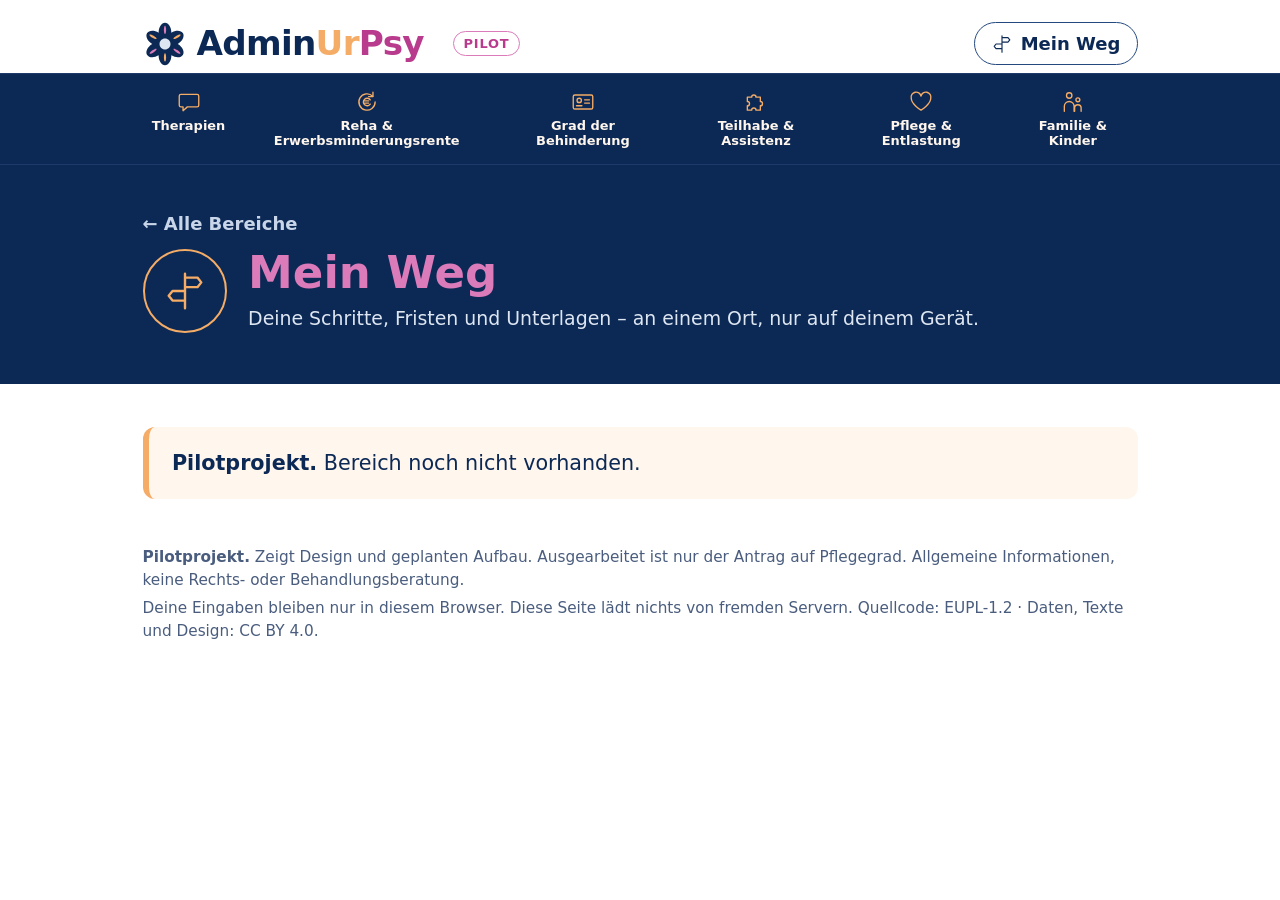
==== prototype/mein-weg.html @ 5096bfa6 "initial commit" ====
<!DOCTYPE html>
<html lang="de">
<head>
<meta charset="utf-8">
<meta name="viewport" content="width=device-width, initial-scale=1">
<title>Mein Weg – AdminUrPsy (Pilot)</title>
<meta name="description" content="AdminUrPsy (Pilot) – Anträge und Hilfe bei psychischer Erkrankung, an einem Ort.">
<link rel="stylesheet" href="css/style.css">
<link rel="icon" href="img/logo.svg" type="image/svg+xml">
</head>
<body class="sub">
<a class="skip-link" href="#inhalt">Zum Inhalt springen</a>
<header class="site-header">
  <div class="wrap">
    <a class="wordmark" href="index.html" aria-label="AdminUrPsy – zur Startseite"><svg viewBox="-270 -270 540 540" width="44" height="44" aria-hidden="true" focusable="false"><path class="logo-form" d="M 178.292969 124.261719 C 178.292969 56.613281 213.425781 1.691406 256.699219 1.691406 C 299.972656 1.691406 335.105469 56.613281 335.105469 124.261719 C 392.144531 90.4375 456.019531 94.226562 477.65625 132.71875 C 499.292969 171.210938 470.550781 229.921875 413.515625 263.75 C 470.550781 297.570312 499.292969 356.285156 477.65625 394.777344 C 456.019531 433.269531 392.144531 437.058594 335.105469 403.234375 C 335.105469 470.882812 299.972656 525.804688 256.699219 525.804688 C 213.425781 525.804688 178.292969 470.882812 178.292969 403.234375 C 121.253906 437.058594 57.378906 433.269531 35.742188 394.777344 C 14.105469 356.285156 42.847656 297.570312 99.886719 263.75 C 42.847656 229.921875 14.105469 171.210938 35.742188 132.71875 C 57.378906 94.226562 121.253906 90.4375 178.292969 124.261719 Z M 178.292969 124.261719 " transform="translate(-256.699219 -263.75)" fill="#0C2955"/><path class="logo-center" d="M 256.699219 196.0625 C 294.054688 196.0625 324.382812 226.390625 324.382812 263.75 C 324.382812 301.101562 294.054688 331.429688 256.699219 331.429688 C 219.34375 331.429688 189.015625 301.101562 189.015625 263.75 C 189.015625 226.390625 219.34375 196.0625 256.699219 196.0625 Z M 256.699219 196.0625 " transform="translate(-256.699219 -263.75)" fill="#DEE6F2"/><path fill="#DC7BBA" class="acc acc-0 acc-pink" d="M 256.699219 39.890625 C 264.136719 39.890625 270.175781 62.683594 270.175781 90.753906 C 270.175781 118.828125 264.136719 141.621094 256.699219 141.621094 C 249.261719 141.621094 243.222656 118.828125 243.222656 90.753906 C 243.222656 62.683594 249.261719 39.890625 256.699219 39.890625 Z M 256.699219 39.890625 " transform="translate(-256.699219 -263.75)"/><path fill="#F4AC66" class="acc acc-3 acc-orange" d="M 256.699219 377.097656 C 264.136719 377.097656 270.175781 399.890625 270.175781 427.960938 C 270.175781 456.035156 264.136719 478.828125 256.699219 478.828125 C 249.261719 478.828125 243.222656 456.035156 243.222656 427.960938 C 243.222656 399.890625 249.261719 377.097656 256.699219 377.097656 Z M 256.699219 377.097656 " transform="translate(-256.699219 -263.75)"/><path fill="#DC7BBA" class="acc acc-4 acc-pink" d="M 68.8125 381.003906 C 64.628906 374.855469 80.082031 357.042969 103.296875 341.257812 C 126.507812 325.472656 148.753906 317.648438 152.9375 323.800781 C 157.117188 329.953125 141.667969 347.761719 118.453125 363.546875 C 95.238281 379.332031 72.996094 387.15625 68.8125 381.003906 Z M 68.8125 381.003906 " transform="translate(-256.699219 -263.75)"/><path fill="#DC7BBA" class="acc acc-2 acc-pink" d="M 445.664062 381.003906 C 449.847656 374.855469 434.394531 357.042969 411.179688 341.257812 C 387.964844 325.472656 365.722656 317.648438 361.539062 323.800781 C 357.359375 329.953125 372.808594 347.761719 396.023438 363.546875 C 419.238281 379.332031 441.480469 387.15625 445.664062 381.003906 Z M 445.664062 381.003906 " transform="translate(-256.699219 -263.75)"/><path fill="#F4AC66" class="acc acc-5 acc-orange" d="M 65.492188 149.023438 C 61.710938 155.425781 78.261719 172.21875 102.429688 186.496094 C 126.601562 200.777344 149.296875 207.167969 153.078125 200.765625 C 156.863281 194.363281 140.3125 177.570312 116.140625 163.289062 C 91.972656 149.011719 69.277344 142.617188 65.492188 149.023438 Z M 65.492188 149.023438 " transform="translate(-256.699219 -263.75)"/><path fill="#F4AC66" class="acc acc-1 acc-orange" d="M 448.253906 149.023438 C 452.035156 155.425781 435.484375 172.21875 411.316406 186.496094 C 387.144531 200.777344 364.449219 207.167969 360.667969 200.765625 C 356.882812 194.363281 373.433594 177.570312 397.605469 163.289062 C 421.773438 149.011719 444.46875 142.617188 448.253906 149.023438 Z M 448.253906 149.023438 " transform="translate(-256.699219 -263.75)"/></svg><span>Admin<span class="ur">Ur</span><span class="psy">Psy</span></span></a>
    <span class="pilot-badge">Pilot</span>
    <a class="nav-weg" href="mein-weg.html"><svg class="" viewBox="0 0 48 48" width="22" height="22" fill="none" stroke="#0C2955" stroke-width="2.5" stroke-linecap="round" stroke-linejoin="round" aria-hidden="true" focusable="false"><path d="M24 6v36M24 10h13l4 5-4 5H24M24 24H11l-4 5 4 5h13"/></svg><span>Mein Weg</span></a>
  </div>
</header>
<nav class="area-strip" aria-label="Alle Bereiche"><ul><li><a href="bereiche/therapien.html"><svg class="" viewBox="0 0 48 48" fill="none" stroke="#0C2955" stroke-width="2.5" stroke-linecap="round" stroke-linejoin="round" aria-hidden="true" focusable="false"><path d="M9 10h30a3 3 0 0 1 3 3v17a3 3 0 0 1-3 3H21l-8 7v-7H9a3 3 0 0 1-3-3V13a3 3 0 0 1 3-3z"/></svg><span>Therapien</span></a></li><li><a href="bereiche/reha-rente.html"><svg class="" viewBox="0 0 48 48" fill="none" stroke="#0C2955" stroke-width="2.5" stroke-linecap="round" stroke-linejoin="round" aria-hidden="true" focusable="false"><path d="M39 24a15 15 0 1 1-4.4-10.6"/><path d="M35 6v8h-8"/><path d="M30 20a7 7 0 1 0 0 8M18 22h9M18 26h9"/></svg><span>Reha &amp; Erwerbsminderungsrente</span></a></li><li><a href="bereiche/gdb.html"><svg class="" viewBox="0 0 48 48" fill="none" stroke="#0C2955" stroke-width="2.5" stroke-linecap="round" stroke-linejoin="round" aria-hidden="true" focusable="false"><rect x="6" y="11" width="36" height="26" rx="3"/><circle cx="17" cy="21" r="4"/><path d="M12 31h10M27 20h9M27 26h9"/></svg><span>Grad der Behinderung</span></a></li><li><a href="bereiche/teilhabe.html"><svg class="" viewBox="0 0 48 48" fill="none" stroke="#0C2955" stroke-width="2.5" stroke-linecap="round" stroke-linejoin="round" aria-hidden="true" focusable="false"><path d="M8 15h8a4 4 0 1 1 8 0h8v8a4 4 0 1 1 0 8v8h-8a4 4 0 1 0-8 0H8v-8a4 4 0 1 0 0-8z"/></svg><span>Teilhabe &amp; Assistenz</span></a></li><li><a href="bereiche/pflege.html"><svg class="" viewBox="0 0 48 48" fill="none" stroke="#0C2955" stroke-width="2.5" stroke-linecap="round" stroke-linejoin="round" aria-hidden="true" focusable="false"><path d="M24 39C24 39 6 28 6 17A9 9 0 0 1 24 13 9 9 0 0 1 42 17C42 28 24 39 24 39Z"/></svg><span>Pflege &amp; Entlastung</span></a></li><li><a href="bereiche/familie.html"><svg class="" viewBox="0 0 48 48" fill="none" stroke="#0C2955" stroke-width="2.5" stroke-linecap="round" stroke-linejoin="round" aria-hidden="true" focusable="false"><circle cx="17" cy="12" r="5"/><circle cx="33" cy="20" r="3.6"/><path d="M8 41v-9a9 9 0 0 1 18 0v9M27 41v-6a6 6 0 0 1 12 0v6"/></svg><span>Familie &amp; Kinder</span></a></li></ul></nav>
<main id="inhalt" class="wrap">
<section class="band-hero"><div class="wrap"><a class="back" href="index.html">Alle Bereiche</a>
  <div class="hero-row"><div class="hero-icon"><svg class="" viewBox="0 0 48 48" fill="none" stroke="#0C2955" stroke-width="2.5" stroke-linecap="round" stroke-linejoin="round" aria-hidden="true" focusable="false"><path d="M24 6v36M24 10h13l4 5-4 5H24M24 24H11l-4 5 4 5h13"/></svg></div><div><h1>Mein Weg</h1><p>Deine Schritte, Fristen und Unterlagen – an einem Ort, nur auf deinem Gerät.</p></div></div>
</div></section>
<section class="band band-white"><div class="wrap">
  <div class="pilot-note" role="status"><b>Pilotprojekt.</b> Bereich noch nicht vorhanden.</div>
</div></section>
</main>
<footer class="site-footer"><div class="wrap">
  <p><b>Pilotprojekt.</b> Zeigt Design und geplanten Aufbau. Ausgearbeitet ist nur der Antrag auf Pflegegrad. Allgemeine Informationen, keine Rechts- oder Behandlungsberatung.</p>
  <p>Deine Eingaben bleiben nur in diesem Browser. Diese Seite lädt nichts von fremden Servern. Quellcode: EUPL-1.2 · Daten, Texte und Design: CC BY 4.0.</p>
</div></footer>
</body>
</html>
---- prototype/css/style.css ----
/* AdminUrPsy – Grundstil
   Prototyp: lädt keine Schrift von fremden Servern. Ist IBM Plex Sans (SIL Open Font License) auf dem Gerät
   installiert, wird sie genutzt; sonst die Systemschrift. Zum Einbinden: Schriftdateien nach prototype/fonts/
   legen und hier in @font-face  url("../fonts/…")  ergänzen.
   Farben aus AdminUrPsy-design-grundlage.pdf
   Schrift: IBM Plex Sans (überall) */

@font-face {
  font-family: "IBM Plex Sans";
  src: local("IBM Plex Sans"), local("IBMPlexSans-Regular");
  font-weight: 400; font-style: normal; font-display: swap;
}
@font-face {
  font-family: "IBM Plex Sans";
  src: local("IBM Plex Sans SemiBold"), local("IBMPlexSans-SemiBold");
  font-weight: 600; font-style: normal; font-display: swap;
}
@font-face {
  font-family: "IBM Plex Sans";
  src: local("IBM Plex Sans Bold"), local("IBMPlexSans-Bold");
  font-weight: 700; font-style: normal; font-display: swap;
}

:root {
  --navy: #0C2955;
  --navy-line: #244981;
  --magenta: #B93B8D;
  --pink: #DC7BBA;
  --orange: #F4AC66;
  --center: #DEE6F2;
  --navy-light: #EEF5FF;
  --pink-light: #FFDFF4;
  --orange-light: #FFF6ED;
  --text: #0C2955;
  --muted: #4A5D7E;
  --radius: 22px;
  --font: "IBM Plex Sans", system-ui, -apple-system, "Segoe UI", Roboto, sans-serif;
}

* { box-sizing: border-box; }

html { font-size: 112.5%; } /* 18px Grundgröße: gut lesbar */

body {
  margin: 0;
  font-family: var(--font);
  color: var(--text);
  background: #fff;
  line-height: 1.55;
}

a { color: var(--magenta); text-underline-offset: 3px; }
a:focus-visible, button:focus-visible, input:focus-visible, select:focus-visible, summary:focus-visible {
  outline: 3px solid var(--orange);
  outline-offset: 3px;
  border-radius: 6px;
}

.skip-link {
  position: absolute; left: -999px; top: 0;
  background: var(--navy); color: #fff; padding: .5rem 1rem; z-index: 10;
}
.skip-link:focus { left: 1rem; top: 1rem; }

.wrap { max-width: 1040px; margin: 0 auto; padding: 0 1.25rem; }

/* ---------- Kopf ---------- */
.site-header { padding: 1.2rem 0 .4rem; }
.site-header .wrap { display: flex; align-items: center; justify-content: space-between; gap: 1rem; flex-wrap: wrap; }

.wordmark {
  font-weight: 700; font-size: 1.9rem; letter-spacing: -0.02em;
  text-decoration: none; color: var(--navy); line-height: 1;
  display: inline-flex; align-items: center; gap: .55rem;
}
.wordmark .ur { color: var(--orange); }
.wordmark .psy { color: var(--magenta); }
.wordmark img, .wordmark svg { width: 44px; height: 44px; }


/* ---------- Startseite ---------- */
.intro { text-align: center; padding: .2rem 0 0; }
.intro h1 { font-size: clamp(1.5rem, 3.4vw, 2.3rem); line-height: 1.15; margin: .2rem 0 .3rem; font-weight: 700; letter-spacing: -0.02em; }
.intro p { max-width: 36rem; margin: 0 auto; color: var(--muted); }

.flower-wrap { margin: 0 auto; padding: .3rem 0; }
.flower { width: 100%; height: auto; display: block; overflow: visible; }
.flower .petal-link { cursor: pointer; }
.flower .petal-hl { fill: var(--magenta); opacity: 0; transition: opacity .2s ease; }
.flower .hit { fill: transparent; }
.flower .icon { fill: none; stroke: var(--navy); stroke-width: 2.4; stroke-linecap: round; stroke-linejoin: round; transition: stroke .2s ease; }
.flower .label { font-family: var(--font); font-weight: 600; font-size: 26px; fill: var(--navy); transition: fill .2s ease; }
.flower .petal-link:hover .petal-hl,
.flower .petal-link:focus-visible .petal-hl { opacity: 1; }
.flower .petal-link:hover .icon,
.flower .petal-link:focus-visible .icon { stroke: var(--magenta); }
.flower .petal-link:hover .label,
.flower .petal-link:focus-visible .label { fill: var(--magenta); }
.flower .petal-link:focus { outline: none; }
.flower .petal-link:focus-visible .hit { stroke: var(--orange); stroke-width: 3; }

.flower .center-link { cursor: pointer; }
.flower .center-small { font-family: var(--font); font-weight: 600; font-size: 16px; fill: var(--navy); }
.flower .center-plz { font-family: var(--font); font-weight: 700; font-size: 19px; fill: var(--magenta); }
.flower .center-link:hover .center-plz, .flower .center-link:focus-visible .center-plz { text-decoration: underline; }
.flower .center-link:focus { outline: none; }
.flower .center-link:focus-visible circle { stroke: var(--orange); stroke-width: 3; }

/* PLZ-Fenster (erscheint erst, wenn man die PLZ eingeben will) */
.loc-dialog { border: 1px solid var(--orange); border-radius: var(--radius); padding: 1.4rem 1.5rem 1.2rem; background: var(--orange-light); color: var(--navy); width: min(92vw, 26rem); box-shadow: 0 20px 60px rgba(12, 41, 85, .25); }
.loc-dialog::backdrop { background: rgba(12, 41, 85, .35); }
.loc-dialog h2 { margin: 0 0 .3rem; font-size: 1.35rem; }
.loc-dialog p { margin: 0 0 .8rem; }
.loc-dialog label { display: block; font-weight: 600; margin-bottom: .3rem; }
.loc-dialog input { width: 100%; font: inherit; font-size: 1.3rem; letter-spacing: .08em; padding: .55rem .75rem; border: 1.5px solid var(--navy-line); border-radius: 12px; background: #fff; color: var(--navy); }
.loc-actions { display: flex; gap: .5rem; margin-top: .8rem; }
.loc-status { font-size: .9rem; color: var(--muted); margin: .5rem 0 .2rem; min-height: 1.4em; }
.loc-status #loc-msg { color: var(--magenta); font-weight: 600; margin-right: .6rem; }
.loc-status b { color: var(--navy); }
.land-line { display: inline; }
.land-line[hidden] { display: none; }
.land-fix { display: inline-block; margin-left: .3rem; }
.land-fix summary { display: inline; cursor: pointer; color: var(--magenta); text-decoration: underline; }
.land-fix select { font: inherit; font-size: .85rem; padding: .15rem .3rem; border-radius: 6px; border: 1px solid var(--navy-line); margin-left: .3rem; }
.sr-only { position: absolute; width: 1px; height: 1px; overflow: hidden; clip: rect(0 0 0 0); white-space: nowrap; }

/* Krankenkasse auf Bereichsseiten */
.kasse-box p { margin: 0 0 .7rem; }
.kasse-form label { display: block; font-weight: 600; font-size: .95rem; margin-bottom: .3rem; }
.kasse-form .opt { font-weight: 400; color: var(--muted); }
.kasse-row { display: flex; gap: .5rem; flex-wrap: wrap; }
.kasse-row input { flex: 1 1 14rem; font: inherit; padding: .55rem .75rem; border: 1.5px solid var(--navy-line); border-radius: 12px; background: #fff; color: var(--navy); }
.kasse-hint { margin: .7rem 0 0 !important; }

.mobile-list h2 { font-size: 1.2rem; margin: 1.5rem 0 .6rem; }

/* Startseite: Intro + Blume mit Icons passen in den ersten Bildschirm, der Rest folgt darunter */
body.home .first-screen { display: flex; flex-direction: column; height: calc(100vh - 5.2rem); height: calc(100svh - 5.2rem); min-height: 340px; }
body.home .flower-wrap { flex: 1 1 auto; min-height: 0; position: relative; width: 100%; }
body.home .flower { position: absolute; inset: 0; width: 100%; height: 100%; }
@media (min-width: 700px) {
  body.home .mobile-list { display: none; }
}
@media (max-width: 699px) {
  body.home .first-screen { height: auto; }
  body.home .flower-wrap { position: static; }
  body.home .flower { position: static; height: auto; }
}

/* Standort-Formular */
.card {
  background: var(--orange-light); border: 1px solid var(--orange);
  border-radius: var(--radius); padding: 1.25rem 1.4rem; margin: 1rem 0 2rem;
}
.card.blue { background: var(--navy-light); border-color: var(--navy-line); }
.card.pink { background: var(--pink-light); border-color: var(--magenta); }
.card h2 { margin: 0 0 .4rem; font-size: 1.25rem; }
.card p { margin: .2rem 0 .8rem; }

.btn {
  font: inherit; font-weight: 700; cursor: pointer;
  background: var(--navy); color: #fff; border: 0; border-radius: 12px;
  padding: .7rem 1.2rem; text-decoration: none; display: inline-block;
}
.btn:hover { background: var(--magenta); }
.btn.ghost { background: transparent; color: var(--navy); border: 1.5px solid var(--navy-line); }
.form-note { font-size: .85rem; color: var(--muted); margin-top: .6rem; }
.saved-msg { font-weight: 600; color: var(--magenta); min-height: 1.4em; margin: .4rem 0 0; }

/* Liste aller Bereiche (auch für Handy / Screenreader) */
.area-list { list-style: none; padding: 0; margin: 0 0 2rem; display: grid; grid-template-columns: repeat(auto-fill, minmax(220px, 1fr)); gap: .8rem; }
.area-list a {
  display: flex; align-items: center; gap: .8rem; text-decoration: none; color: var(--navy);
  border-radius: 16px; padding: .7rem .9rem; border: 1px solid transparent; font-weight: 600;
}
.area-list a.pink { background: var(--pink-light); border-color: var(--pink); }
.area-list a.orange { background: var(--orange-light); border-color: var(--orange); }
.area-list a:hover { border-color: var(--navy); }
.area-list svg { width: 38px; height: 38px; flex: none; }

/* ---------- Bereichsseiten ---------- */
.area-hero { border-radius: var(--radius); padding: 1.5rem 1.5rem; margin: 1rem 0 1.5rem; display: flex; gap: 1.2rem; align-items: center; }
.area-hero.pink { background: var(--pink-light); }
.area-hero.orange { background: var(--orange-light); }
.area-hero .hero-icon { width: 92px; height: 92px; flex: none; background: #fff; border-radius: 50%; display: grid; place-items: center; }
.area-hero .hero-icon svg { width: 54px; height: 54px; }
.area-hero h1 { margin: 0; font-size: clamp(1.5rem, 4vw, 2.2rem); line-height: 1.1; font-weight: 700; letter-spacing: -0.015em; }
.area-hero p { margin: .4rem 0 0; font-size: 1.05rem; }

.back { display: inline-block; margin-top: .5rem; font-weight: 600; text-decoration: none; }
.back::before { content: "← "; }

.section { margin: 0 0 2rem; }
.section h2 { font-size: 1.35rem; margin: 0 0 .7rem; display: flex; align-items: center; gap: .5rem; }
.section h2::before { content: ""; width: 12px; height: 26px; border-radius: 12px; background: var(--pink); display: inline-block; }
.orange-theme .section h2::before { background: var(--orange); }

.checks { list-style: none; padding: 0; margin: 0; }
.checks li { padding-left: 2rem; position: relative; margin-bottom: .45rem; }
.checks li::before { content: "✓"; position: absolute; left: .3rem; top: 0; font-weight: 700; color: var(--magenta); }

.steps { list-style: none; counter-reset: step; padding: 0; margin: 0; display: grid; gap: .8rem; }
.steps li { counter-increment: step; position: relative; padding: 1rem 1rem 1rem 4rem; background: var(--navy-light); border-radius: 16px; }
.steps li::before {
  content: counter(step); position: absolute; left: 1rem; top: 1rem;
  width: 2.1rem; height: 2.1rem; border-radius: 50%; background: var(--navy); color: #fff;
  display: grid; place-items: center; font-weight: 700;
}
.steps strong { display: block; font-size: 1.05rem; }

.links { display: grid; grid-template-columns: repeat(auto-fill, minmax(260px, 1fr)); gap: .8rem; }
.link-card {
  display: block; text-decoration: none; color: var(--navy);
  border: 1.5px solid var(--navy-line); border-radius: 16px; padding: .9rem 1rem; background: #fff;
}
.link-card:hover { background: var(--navy-light); }
.link-card .lc-title { font-weight: 700; display: block; }
.link-card .lc-title::after { content: " ↗"; color: var(--magenta); }
.link-card .lc-text { font-size: .9rem; color: var(--muted); display: block; margin-top: .2rem; }
.link-card.local { border-color: var(--magenta); }
.link-card.local .lc-tag { display: inline-block; font-size: .75rem; font-weight: 700; background: var(--pink-light); color: var(--magenta); border-radius: 999px; padding: .05rem .55rem; margin-bottom: .3rem; }

.facts { display: grid; grid-template-columns: repeat(auto-fill, minmax(220px, 1fr)); gap: .8rem; }
.fact { background: var(--orange-light); border-radius: 16px; padding: .9rem 1rem; }
.pink-theme .fact { background: var(--pink-light); }
.fact b { display: block; font-size: 1.3rem; line-height: 1.2; }

.local-box { margin-bottom: 1rem; }
.local-box[hidden] { display: none; }

details.more { border-top: 1px solid var(--center); padding: .7rem 0; }
details.more summary { cursor: pointer; font-weight: 700; }

/* ---------- Fuß ---------- */

.site-footer { color: var(--muted); font-size: .85rem; padding: 0 0 2rem; }
.site-footer p { margin: .2rem 0; }

@media (max-width: 560px) {
  .area-hero { flex-direction: column; align-items: flex-start; }
  .flower .label { font-size: 26px; }
}

@media (prefers-reduced-motion: reduce) {
  * { transition: none !important; }
}

/* ---------- Kopf: Mein Weg ---------- */
.nav-weg { display: inline-flex; align-items: center; gap: .4rem; font-weight: 700; color: var(--navy); text-decoration: none; border: 1.5px solid var(--navy-line); border-radius: 999px; padding: .35rem .9rem; }
.nav-weg:hover { background: var(--navy-light); color: var(--magenta); }
.nav-weg svg { width: 22px; height: 22px; }

/* ---------- In der App erledigen (Kacheln) ---------- */
.doc-tiles { display: grid; grid-template-columns: repeat(auto-fill, minmax(230px, 1fr)); gap: .8rem; margin: 0 0 1rem; }
.doc-tile { display: block; position: relative; text-decoration: none; color: var(--navy); background: #fff; border: 2px solid var(--navy); border-radius: 16px; padding: 1rem 1.1rem; }
.doc-tile:hover, .doc-tile:focus-visible { background: var(--navy-light); border-color: var(--magenta); }
.doc-tile .dt-title { display: block; font-weight: 700; font-size: 1.05rem; }
.doc-tile .dt-title::after { content: " →"; color: var(--magenta); }
.doc-tile .dt-text { display: block; font-size: .9rem; color: var(--muted); margin-top: .25rem; }
.doc-tile .dt-tag { position: absolute; top: .6rem; right: .7rem; font-size: .72rem; font-weight: 700; background: var(--pink-light); color: var(--magenta); border-radius: 999px; padding: .05rem .5rem; }
.privacy-note { background: var(--navy-light); border-radius: 12px; padding: .6rem .9rem; font-size: .92rem; }

/* ---------- Assistent ---------- */
.wiz { background: #fff; border: 1.5px solid var(--navy-line); border-radius: var(--radius); padding: 1.2rem 1.4rem 1.4rem; margin: 1rem 0 1.5rem; }
.wiz-top { display: flex; justify-content: space-between; gap: 1rem; font-size: .9rem; }
.wiz-top a { font-weight: 600; text-decoration: none; }
.wiz-count { color: var(--muted); }
.wiz-bar { height: 8px; background: var(--center); border-radius: 99px; margin: .6rem 0 1rem; overflow: hidden; }
.wiz-bar span { display: block; height: 100%; background: var(--magenta); border-radius: 99px; transition: width .3s ease; }
.wiz-doc { margin: 0; font-size: .85rem; font-weight: 700; color: var(--magenta); text-transform: uppercase; letter-spacing: .04em; }
.wiz-h { margin: .1rem 0 .4rem; font-size: 1.5rem; }
.wiz-h:focus { outline: none; }
.wiz-intro { margin: 0 0 1rem; }
.wiz-meta { font-size: .95rem; }
.wiz-field { margin: 0 0 1rem; }
.wiz-field > label, .wiz-choice legend { display: block; font-weight: 700; margin-bottom: .3rem; }
.wiz .opt, .neu-form .opt { font-weight: 400; color: var(--muted); }
.wiz .req { color: var(--magenta); }
.wiz .hint { margin: -.1rem 0 .4rem; font-size: .88rem; color: var(--muted); }
.wiz input[type=text], .wiz input[type=tel], .wiz input[type=email], .wiz input[type=date], .wiz input[type=number], .wiz select, .wiz textarea,
.neu-form input, .neu-form select, .neu-form textarea, .frist-form input, .sent-form input, .sent-form select {
  font: inherit; width: 100%; max-width: 34rem; padding: .55rem .75rem; border: 1.5px solid var(--navy-line); border-radius: 12px; background: #fff; color: var(--navy);
}
.wiz textarea, .neu-form textarea { max-width: 100%; }
.wiz-choice { border: 0; padding: 0; margin: 0 0 1rem; }
.choice { display: flex; gap: 1.05rem; align-items: flex-start; border: 1px solid var(--center); border-radius: 12px; padding: .6rem .9rem; margin: 0 0 .4rem; cursor: pointer; background: #fff; }
.choice:hover { border-color: var(--navy-line); }
.choice:has(input:checked) { border-color: var(--pink); background: var(--pink-light); }
.choice input { width: 15px; height: 15px; margin: .38rem 0 0; flex: none; accent-color: var(--magenta); }
/* kein (oranger) Fokusrahmen um das Häkchen; Tastatur-Fokus zeigt stattdessen ein feiner Rand um die ganze Zeile */
.choice input:focus, .choice input:focus-visible { outline: none; }
.choice:has(input:focus-visible) { border-color: var(--navy); box-shadow: 0 0 0 1px var(--navy); }
.choice small { display: block; color: var(--muted); font-size: .85rem; }
.choice.single, .wiz-field > label.choice { display: flex; font-weight: 600; } /* einzelnes Häkchen: gleicher Abstand wie in Listen */
.wiz-info { background: var(--navy-light); border-left: 5px solid var(--navy-line); border-radius: 10px; padding: .7rem .9rem; margin: 0 0 1rem; font-size: .95rem; }
.wiz-info.warn { background: var(--orange-light); border-left-color: var(--orange); }
.wiz-info[hidden] { display: none; }
.wiz-err { color: var(--magenta); font-weight: 700; }
.wiz-nav { display: flex; justify-content: space-between; gap: 1rem; margin-top: 1.2rem; }
.letter-preview { border: 1px solid var(--center); background: #FBFCFE; border-radius: 12px; padding: 1rem 1.2rem; font-size: .92rem; max-height: 26rem; overflow: auto; margin-bottom: 1rem; }
.letter-preview p { margin: 0 0 .6rem; }
.pdf-actions { display: flex; flex-wrap: wrap; gap: .6rem; margin: .4rem 0 1rem; }
.btn[disabled] { opacity: .45; cursor: not-allowed; }
.btn.small { padding: .35rem .7rem; font-size: .85rem; }
.btn.danger { color: var(--magenta); border-color: var(--magenta); }
.file-btn { cursor: pointer; }
.mini-steps { padding-left: 1.3rem; }
.mini-steps li { margin-bottom: .3rem; }
.row { display: flex; flex-wrap: wrap; gap: .6rem 1rem; align-items: flex-end; margin-bottom: .8rem; }
.row label { display: flex; flex-direction: column; font-weight: 600; font-size: .9rem; gap: .25rem; flex: 1 1 10rem; }
.row label.chk { flex-direction: row; align-items: center; flex: 0 0 auto; }
label.block { display: block; font-weight: 600; font-size: .9rem; margin-bottom: .6rem; }
.sent-form h3, .tb-form h3 { margin: 0 0 .3rem; font-size: 1.1rem; }

/* ---------- Mein Weg ---------- */
.chip { display: inline-block; font-size: .78rem; font-weight: 700; border-radius: 999px; padding: .08rem .6rem; white-space: nowrap; vertical-align: middle; }
.st-offen { background: var(--center); color: var(--navy); }
.st-arbeit { background: var(--orange-light); color: #8A4B0F; border: 1px solid var(--orange); }
.st-beantragt { background: var(--navy-light); color: var(--navy); border: 1px solid var(--navy-line); }
.st-bewilligt { background: #E3F4E8; color: #1D5B33; border: 1px solid #6DB585; }
.st-abgelehnt { background: var(--pink-light); color: var(--magenta); border: 1px solid var(--pink); }
.st-widerspruch { background: var(--magenta); color: #fff; }
.weg-list { display: grid; gap: .7rem; }
.weg-item { border: 1.5px solid var(--navy-line); border-radius: 16px; background: #fff; }
.weg-item > summary { list-style: none; display: flex; align-items: center; gap: .8rem; padding: .8rem 1rem; cursor: pointer; font-weight: 700; }
.weg-item > summary::-webkit-details-marker { display: none; }
.weg-item > summary::after { content: "▾"; margin-left: .3rem; color: var(--magenta); }
.weg-item[open] > summary::after { content: "▴"; }
.weg-item > summary svg { width: 32px; height: 32px; flex: none; }
.wi-title { flex: 1; }
.wi-count { font-weight: 400; font-size: .85rem; color: var(--muted); }
.wi-body { padding: 0 1rem 1rem; border-top: 1px solid var(--center); }
.wi-body h4 { margin: 1.1rem 0 .4rem; }
.stepper { list-style: none; padding: 0; margin: 1rem 0; display: grid; grid-template-columns: repeat(auto-fit, minmax(7.5rem, 1fr)); gap: .4rem; counter-reset: s; }
.stepper li { font-size: .82rem; color: var(--muted); padding: .45rem .5rem; border-radius: 10px; background: #F6F8FB; display: flex; gap: .4rem; align-items: center; line-height: 1.25; }
.stepper li span { flex: none; width: 1.5rem; height: 1.5rem; border-radius: 50%; display: grid; place-items: center; background: var(--center); color: var(--navy); font-weight: 700; font-size: .8rem; }
.stepper li.done { color: var(--navy); }
.stepper li.done span { background: var(--navy); color: #fff; }
.stepper li.now { background: var(--pink-light); color: var(--navy); font-weight: 700; outline: 2px solid var(--magenta); }
.stepper li.now span { background: var(--magenta); color: #fff; }
.stepper li.skip { opacity: .5; text-decoration: line-through; }
.naechster { background: var(--orange-light); border-radius: 14px; padding: .8rem 1rem; }
.naechster p { margin: 0 0 .6rem; }
.fristen, .log { list-style: none; padding: 0; margin: 0 0 1rem; display: grid; gap: .45rem; }
.frist { display: grid; grid-template-columns: 7.5rem 1fr auto; gap: .7rem; align-items: start; padding: .6rem .8rem; border-radius: 12px; background: var(--navy-light); border-left: 5px solid var(--navy-line); }
.frist.frist-hart { background: var(--pink-light); border-left-color: var(--magenta); }
.frist.frist-termin { background: var(--orange-light); border-left-color: var(--orange); }
.frist.vorbei { opacity: .65; }
.fr-date { font-size: .82rem; color: var(--muted); display: flex; flex-direction: column; }
.fr-date b { font-size: 1rem; color: var(--navy); }
.fr-main small { display: block; color: var(--muted); font-size: .86rem; margin-top: .15rem; }
.fr-ber { font-weight: 400; font-size: .8rem; color: var(--magenta); }
.log li { display: grid; grid-template-columns: 6.5rem 1fr auto; gap: .7rem; align-items: start; padding: .5rem .2rem; border-bottom: 1px solid var(--center); }
.log-date { font-size: .88rem; color: var(--muted); }
.log-main small { display: block; color: var(--muted); font-size: .86rem; }
.log-del { font: inherit; font-size: .8rem; background: none; border: 0; color: var(--muted); text-decoration: underline; cursor: pointer; }
.log-del[data-sure] { color: var(--magenta); font-weight: 700; }
.leer { color: var(--muted); }
.neu-form { background: #F6F8FB; border-radius: 14px; padding: .8rem 1rem; margin: 1rem 0 .4rem; }
.neu-form h4 { margin: 0 0 .5rem !important; }
.typ-felder { display: contents; }
.typ-felder label { display: flex; flex-direction: column; font-weight: 600; font-size: .9rem; gap: .25rem; flex: 1 1 10rem; }
.status-fix { font-size: .85rem; color: var(--muted); margin-top: 1rem; }
.status-fix select { font: inherit; font-size: .85rem; padding: .2rem .4rem; border-radius: 8px; margin-left: .3rem; }
.weg-mini { margin-top: .4rem; }
.weg-mini-head { display: flex; justify-content: space-between; gap: 1rem; flex-wrap: wrap; font-weight: 600; }
.weg-mini p { margin: .5rem 0; }
.weg-mini .fristen { margin: .6rem 0 0; }

@media (max-width: 560px) {
  .frist, .log li { grid-template-columns: 1fr; gap: .2rem; }
  .wiz { padding: 1rem; }
  .nav-weg span { display: none; }
}
@media print {
  .site-header, .site-footer, .wiz-nav, .pdf-actions { display: none; }
}

/* Handy: Liste darf nicht breiter als der Bildschirm werden */
.weg-list { grid-template-columns: minmax(0, 1fr); }
.weg-item, .wi-title { min-width: 0; }
@media (max-width: 560px) {
  .weg-item > summary { flex-wrap: wrap; gap: .5rem .7rem; }
  .wi-title { flex: 1 1 60%; }
  .stepper { grid-template-columns: 1fr 1fr; }
}

/* ---------- Startseite: heller Header, dunkler Blüten-Bereich (Variante A, 22.11.2026) ---------- */
:root { --band: #0C2955; --flower-outline: #3A5D94; }
body.home .site-header { background: #fff; position: relative; z-index: 1; }
body.home .first-screen {
  background: var(--band);
  margin-left: calc(50% - 50vw); margin-right: calc(50% - 50vw);
  padding: 1.2rem calc(50vw - 50%) .8rem;
}
body.home .intro h1 { color: var(--pink); }
body.home .intro p { color: #C9D6EA; }
body.home .flower .logo-navy path { stroke: var(--flower-outline); stroke-width: 1.1; }
body.home .flower .label { fill: var(--orange-light); }
body.home .flower .icon { stroke: var(--orange); }
body.home .flower .petal-hl { fill: var(--pink); }
body.home .flower .petal-link:hover .label, body.home .flower .petal-link:focus-visible .label { fill: var(--pink); }
body.home .flower .petal-link:hover .icon, body.home .flower .petal-link:focus-visible .icon { stroke: var(--pink); }
body.home .flower .petal-link:focus-visible .hit { stroke: var(--pink); }

/* Hover-Feinschliff (22.11.2026): pinke Ovale werden auf dem pinken Blatt orange, damit sie sichtbar bleiben */
body.home .flower .petal-link.p0:hover ~ .logo-top .acc-0.acc-pink, body.home .flower .petal-link.p0:focus-visible ~ .logo-top .acc-0.acc-pink,
body.home .flower .petal-link.p1:hover ~ .logo-top .acc-1.acc-pink, body.home .flower .petal-link.p1:focus-visible ~ .logo-top .acc-1.acc-pink,
body.home .flower .petal-link.p2:hover ~ .logo-top .acc-2.acc-pink, body.home .flower .petal-link.p2:focus-visible ~ .logo-top .acc-2.acc-pink,
body.home .flower .petal-link.p3:hover ~ .logo-top .acc-3.acc-pink, body.home .flower .petal-link.p3:focus-visible ~ .logo-top .acc-3.acc-pink,
body.home .flower .petal-link.p4:hover ~ .logo-top .acc-4.acc-pink, body.home .flower .petal-link.p4:focus-visible ~ .logo-top .acc-4.acc-pink,
body.home .flower .petal-link.p5:hover ~ .logo-top .acc-5.acc-pink, body.home .flower .petal-link.p5:focus-visible ~ .logo-top .acc-5.acc-pink,
body.home .flower .petal-link.p6:hover ~ .logo-top .acc-6.acc-pink, body.home .flower .petal-link.p6:focus-visible ~ .logo-top .acc-6.acc-pink,
body.home .flower .petal-link.p7:hover ~ .logo-top .acc-7.acc-pink, body.home .flower .petal-link.p7:focus-visible ~ .logo-top .acc-7.acc-pink { fill: var(--orange); }

/* Blütenmitte: ganze Fläche klickbar, Hover = pink mit heller Schrift */
.flower .center-link circle { transition: fill .2s ease; }
.flower .center-link .center-small, .flower .center-link .center-plz { transition: fill .2s ease, transform .2s ease; }
.flower .center-link:not(.has-plz) .center-small { transform: translateY(10px); font-size: 17px; }
.flower .center-link:hover circle, .flower .center-link:focus-visible circle { fill: var(--pink); }
.flower .center-link:hover .center-small, .flower .center-link:hover .center-plz,
.flower .center-link:focus-visible .center-small, .flower .center-link:focus-visible .center-plz { fill: var(--orange-light); text-decoration: none; }

/* ---------- Unterseiten: Bereichs-Leiste, dunkler Kopf, Blöcke über die ganze Breite (22.11.2026) ---------- */
body.sub main.wrap { max-width: none; padding: 0; }
body.sub .band { padding: 2.4rem 0; }
body.sub .band > .wrap { max-width: 1040px; margin: 0 auto; padding: 0 1.25rem; }
body.sub .band .section { margin: 0; }
body.sub .band-white { background: #fff; }
body.sub .band-blue { background: var(--navy-light); }
body.sub .band-theme { background: var(--orange-light); }
body.sub .pink-theme .band-theme { background: var(--pink-light); }
body.sub .band-dark { background: var(--navy); color: #fff; }
body.sub .band-dark h2 { color: var(--orange); }
body.sub .band-dark h2::before { background: var(--pink); }
body.sub .band-dark a:not(.doc-tile):not(.link-card):not(.btn) { color: var(--pink); }
body.sub .band-dark .card { color: var(--navy); }
body.sub .band-dark .local-box:not(.card) { color: #DEE6F2; }
body.sub .band-dark .doc-tile { border-color: transparent; }
body.sub .band-dark .doc-tile:hover { border-color: var(--pink); }
body.sub .band-blue .steps li { background: #fff; }
body.sub .band-theme .fact, body.sub .band-white .fact { background: var(--orange-light); }
body.sub .pink-theme .band-white .fact { background: var(--pink-light); }

/* Bereichs-Leiste ganz oben: die 8 Bereiche */
.area-strip { background: var(--navy); border-top: 1px solid #1d3a6b; }
.area-strip ul { list-style: none; margin: 0 auto; padding: .5rem 1.25rem; max-width: 1040px; display: flex; gap: .2rem; justify-content: space-between; overflow-x: auto; }
.area-strip a { display: flex; flex-direction: column; align-items: center; gap: .2rem; text-decoration: none; color: var(--orange-light); font-size: .72rem; font-weight: 600; padding: .35rem .5rem; border-radius: 12px; min-width: 76px; text-align: center; line-height: 1.15; }
.area-strip svg { width: 26px; height: 26px; stroke: var(--orange); }
.area-strip a:hover { color: var(--pink); }
.area-strip a:hover svg { stroke: var(--pink); }
.area-strip a[aria-current] { background: #1a3766; color: var(--pink); }
.area-strip a[aria-current] svg { stroke: var(--pink); }

/* Kopfblock des Bereichs */
.band-hero { background: var(--navy); color: #fff; padding: 2rem 0 1.6rem; border-top: 1px solid #1d3a6b; }
.band-hero .wrap { max-width: 1040px; margin: 0 auto; padding: 0 1.25rem; }
.band-hero .back { color: #C9D6EA; }
.band-hero .hero-row { display: flex; gap: 1.2rem; align-items: center; margin: .6rem 0 1.2rem; }
.band-hero .hero-icon { width: 84px; height: 84px; border-radius: 50%; border: 2px solid var(--orange); display: grid; place-items: center; flex: none; }
.band-hero .hero-icon svg { width: 46px; height: 46px; }
.band-hero .hero-icon svg * { stroke: var(--orange); }
.band-hero h1 { margin: 0; color: var(--pink); font-size: clamp(1.7rem, 4vw, 2.5rem); line-height: 1.1; }
.band-hero p { margin: .35rem 0 0; color: #DEE6F2; font-size: 1.05rem; }
.jump { display: flex; flex-wrap: wrap; gap: .5rem; }
.jump a { color: var(--orange-light); text-decoration: none; border: 1.5px solid #3A5D94; border-radius: 999px; padding: .3rem .85rem; font-size: .9rem; font-weight: 600; }
.jump a:hover { border-color: var(--pink); color: var(--pink); }
.jump a.primary { background: var(--orange); border-color: var(--orange); color: var(--navy); }
.jump a.primary:hover { background: var(--pink); border-color: var(--pink); color: var(--navy); }
body.sub .site-footer .wrap { max-width: 1040px; }
body.sub .band-dark .wiz-info { color: var(--navy); }
body.sub .band .section nav, body.sub .band nav.section { margin: 0; }
@media (max-width: 560px) {
  .band-hero .hero-row { flex-direction: row; }
  .band-hero .hero-icon { width: 64px; height: 64px; }
  .band-hero .hero-icon svg { width: 36px; height: 36px; }
  body.sub .band { padding: 1.8rem 0; }
}
.link-card .lc-tag[hidden] { display: none; }

/* ---------- Assistent: Schritt-Kreise statt Fortschrittsbalken (Pflegegrad-Chat, 22.11.2026) ----------
   gefüllt = geschafft (anklickbar, zurück zu diesem Schritt) · Ring = aktueller Schritt · leer = kommt noch */
.wiz-dots { list-style: none; display: flex; flex-wrap: wrap; align-items: center; gap: .4rem; padding: 0; margin: .6rem 0 1rem; }
.wiz-dots li { display: flex; }
.wiz-dots span, .wiz-dots button { width: 10px; height: 10px; border-radius: 50%; border: 1.5px solid var(--navy-line); background: #fff; padding: 0; display: block; }
.wiz-dots li.done button { background: var(--magenta); border-color: var(--magenta); cursor: pointer; }
.wiz-dots li.done button:hover, .wiz-dots li.done button:focus-visible { transform: scale(1.3); }
.wiz-dots button:focus-visible { outline: 2px solid var(--navy); outline-offset: 2px; }
.wiz-dots li.now span { width: 14px; height: 14px; border: 2px solid var(--magenta); background: var(--pink-light); }
.wiz-dots li.todo span { border-color: #9DB0CC; border-width: 1.5px; }
@media (prefers-reduced-motion: no-preference) { .wiz-dots button { transition: transform .15s ease; } }

/* ===================== Prototyp (Pilot, 25.11.2026) =====================
   Ergänzungen für den öffentlichen Prototyp im Repository: 6 Bereiche, Pilot-Hinweise, Fragebogen. */
.flower .acc-pink { fill: var(--pink); }
.flower .acc-orange { fill: var(--orange); }
.pilot-badge { margin-left: .6rem; margin-right: auto; font-size: .72rem; font-weight: 700; letter-spacing: .06em; text-transform: uppercase; color: var(--magenta); border: 1.5px solid var(--pink); border-radius: 999px; padding: .1rem .55rem; }
.pilot-note { background: var(--orange-light); border-left: 6px solid var(--orange); border-radius: 12px; padding: 1.1rem 1.3rem; font-size: 1.15rem; }
.area-strip ul { justify-content: center; gap: .6rem; }
.area-strip a { min-width: 92px; }
.doc-tile.inaktiv { opacity: .6; cursor: default; }
.doc-tile.inaktiv .dt-title::after { content: ""; }
.doc-tile.inaktiv:hover { background: #fff; }
.doc-tile .dt-tag { position: static; display: inline-block; margin-top: .5rem; }
.quelle { font-size: .85rem; color: var(--muted); }
.wiz .wiz-info p { margin: 0 0 .5rem; }
.wiz .wiz-info p:last-child { margin-bottom: 0; }
.wiz h3 { margin: 1.4rem 0 .4rem; font-size: 1.1rem; }
.wiz select optgroup { font-weight: 700; }
.wiz .wiz-top .wiz-doc { margin: 0; }
.letter-preview ul { margin: 0 0 .6rem; padding-left: 1.2rem; }
@media (max-width: 560px) { .pilot-badge { display: none; } }   /* Platz sparen – „Pilot“ steht auch im Fuß */
@media (max-width: 900px) { .area-strip ul { justify-content: flex-start; } }   /* sonst ist der erste Bereich beim Scrollen nicht erreichbar */

/* Fragebogen: Rahmen je Feld (für Teil-Aktualisierung), ohne eigenes Layout */
.wiz-form .feld { display: contents; }
.wiz-info .vorschlag { font-size: 1.02rem; }
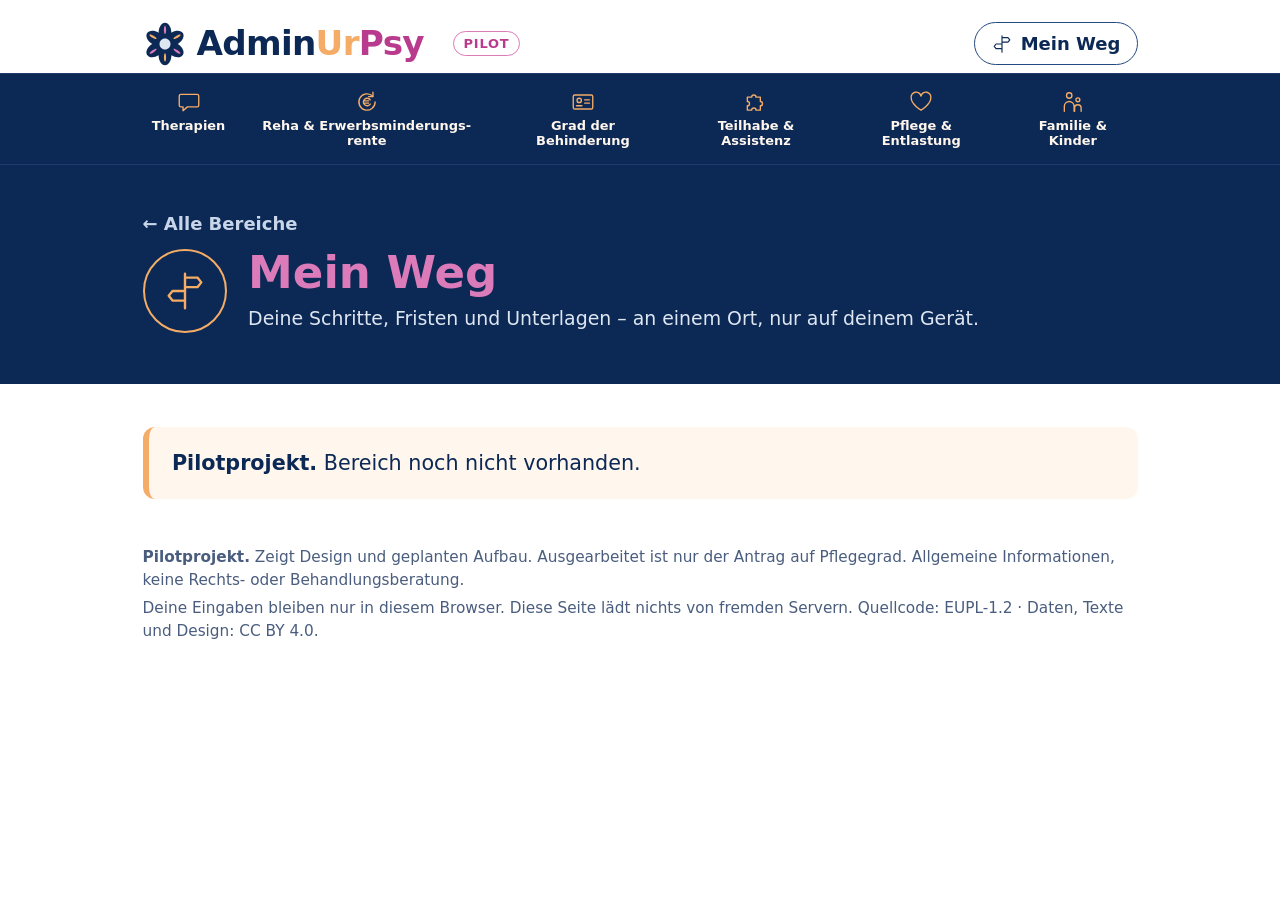
==== commit bcaefbd0: "design corrections" ====
--- a/prototype/mein-weg.html
+++ b/prototype/mein-weg.html
@@ -5,7 +5,7 @@
 <meta name="viewport" content="width=device-width, initial-scale=1">
 <title>Mein Weg – AdminUrPsy (Pilot)</title>
 <meta name="description" content="AdminUrPsy (Pilot) – Anträge und Hilfe bei psychischer Erkrankung, an einem Ort.">
-<link rel="stylesheet" href="css/style.css">
+<link rel="stylesheet" href="css/style.css?v=2026-11-25f">
 <link rel="icon" href="img/logo.svg" type="image/svg+xml">
 </head>
 <body class="sub">
@@ -17,7 +17,7 @@
     <a class="nav-weg" href="mein-weg.html"><svg class="" viewBox="0 0 48 48" width="22" height="22" fill="none" stroke="#0C2955" stroke-width="2.5" stroke-linecap="round" stroke-linejoin="round" aria-hidden="true" focusable="false"><path d="M24 6v36M24 10h13l4 5-4 5H24M24 24H11l-4 5 4 5h13"/></svg><span>Mein Weg</span></a>
   </div>
 </header>
-<nav class="area-strip" aria-label="Alle Bereiche"><ul><li><a href="bereiche/therapien.html"><svg class="" viewBox="0 0 48 48" fill="none" stroke="#0C2955" stroke-width="2.5" stroke-linecap="round" stroke-linejoin="round" aria-hidden="true" focusable="false"><path d="M9 10h30a3 3 0 0 1 3 3v17a3 3 0 0 1-3 3H21l-8 7v-7H9a3 3 0 0 1-3-3V13a3 3 0 0 1 3-3z"/></svg><span>Therapien</span></a></li><li><a href="bereiche/reha-rente.html"><svg class="" viewBox="0 0 48 48" fill="none" stroke="#0C2955" stroke-width="2.5" stroke-linecap="round" stroke-linejoin="round" aria-hidden="true" focusable="false"><path d="M39 24a15 15 0 1 1-4.4-10.6"/><path d="M35 6v8h-8"/><path d="M30 20a7 7 0 1 0 0 8M18 22h9M18 26h9"/></svg><span>Reha &amp; Erwerbsminderungsrente</span></a></li><li><a href="bereiche/gdb.html"><svg class="" viewBox="0 0 48 48" fill="none" stroke="#0C2955" stroke-width="2.5" stroke-linecap="round" stroke-linejoin="round" aria-hidden="true" focusable="false"><rect x="6" y="11" width="36" height="26" rx="3"/><circle cx="17" cy="21" r="4"/><path d="M12 31h10M27 20h9M27 26h9"/></svg><span>Grad der Behinderung</span></a></li><li><a href="bereiche/teilhabe.html"><svg class="" viewBox="0 0 48 48" fill="none" stroke="#0C2955" stroke-width="2.5" stroke-linecap="round" stroke-linejoin="round" aria-hidden="true" focusable="false"><path d="M8 15h8a4 4 0 1 1 8 0h8v8a4 4 0 1 1 0 8v8h-8a4 4 0 1 0-8 0H8v-8a4 4 0 1 0 0-8z"/></svg><span>Teilhabe &amp; Assistenz</span></a></li><li><a href="bereiche/pflege.html"><svg class="" viewBox="0 0 48 48" fill="none" stroke="#0C2955" stroke-width="2.5" stroke-linecap="round" stroke-linejoin="round" aria-hidden="true" focusable="false"><path d="M24 39C24 39 6 28 6 17A9 9 0 0 1 24 13 9 9 0 0 1 42 17C42 28 24 39 24 39Z"/></svg><span>Pflege &amp; Entlastung</span></a></li><li><a href="bereiche/familie.html"><svg class="" viewBox="0 0 48 48" fill="none" stroke="#0C2955" stroke-width="2.5" stroke-linecap="round" stroke-linejoin="round" aria-hidden="true" focusable="false"><circle cx="17" cy="12" r="5"/><circle cx="33" cy="20" r="3.6"/><path d="M8 41v-9a9 9 0 0 1 18 0v9M27 41v-6a6 6 0 0 1 12 0v6"/></svg><span>Familie &amp; Kinder</span></a></li></ul></nav>
+<nav class="area-strip" aria-label="Alle Bereiche"><ul><li><a href="bereiche/therapien.html"><svg class="" viewBox="0 0 48 48" fill="none" stroke="#0C2955" stroke-width="2.5" stroke-linecap="round" stroke-linejoin="round" aria-hidden="true" focusable="false"><path d="M9 10h30a3 3 0 0 1 3 3v17a3 3 0 0 1-3 3H21l-8 7v-7H9a3 3 0 0 1-3-3V13a3 3 0 0 1 3-3z"/></svg><span>Therapien</span></a></li><li><a href="bereiche/reha-rente.html"><svg class="" viewBox="0 0 48 48" fill="none" stroke="#0C2955" stroke-width="2.5" stroke-linecap="round" stroke-linejoin="round" aria-hidden="true" focusable="false"><path d="M39 24a15 15 0 1 1-4.4-10.6"/><path d="M35 6v8h-8"/><path d="M30 20a7 7 0 1 0 0 8M18 22h9M18 26h9"/></svg><span>Reha &amp; Erwerbs&shy;minderungs&shy;rente</span></a></li><li><a href="bereiche/gdb.html"><svg class="" viewBox="0 0 48 48" fill="none" stroke="#0C2955" stroke-width="2.5" stroke-linecap="round" stroke-linejoin="round" aria-hidden="true" focusable="false"><rect x="6" y="11" width="36" height="26" rx="3"/><circle cx="17" cy="21" r="4"/><path d="M12 31h10M27 20h9M27 26h9"/></svg><span>Grad der Behinderung</span></a></li><li><a href="bereiche/teilhabe.html"><svg class="" viewBox="0 0 48 48" fill="none" stroke="#0C2955" stroke-width="2.5" stroke-linecap="round" stroke-linejoin="round" aria-hidden="true" focusable="false"><path d="M8 15h8a4 4 0 1 1 8 0h8v8a4 4 0 1 1 0 8v8h-8a4 4 0 1 0-8 0H8v-8a4 4 0 1 0 0-8z"/></svg><span>Teilhabe &amp; Assistenz</span></a></li><li><a href="bereiche/pflege.html"><svg class="" viewBox="0 0 48 48" fill="none" stroke="#0C2955" stroke-width="2.5" stroke-linecap="round" stroke-linejoin="round" aria-hidden="true" focusable="false"><path d="M24 39C24 39 6 28 6 17A9 9 0 0 1 24 13 9 9 0 0 1 42 17C42 28 24 39 24 39Z"/></svg><span>Pflege &amp; Entlastung</span></a></li><li><a href="bereiche/familie.html"><svg class="" viewBox="0 0 48 48" fill="none" stroke="#0C2955" stroke-width="2.5" stroke-linecap="round" stroke-linejoin="round" aria-hidden="true" focusable="false"><circle cx="17" cy="12" r="5"/><circle cx="33" cy="20" r="3.6"/><path d="M8 41v-9a9 9 0 0 1 18 0v9M27 41v-6a6 6 0 0 1 12 0v6"/></svg><span>Familie &amp; Kinder</span></a></li></ul></nav>
 <main id="inhalt" class="wrap">
 <section class="band-hero"><div class="wrap"><a class="back" href="index.html">Alle Bereiche</a>
   <div class="hero-row"><div class="hero-icon"><svg class="" viewBox="0 0 48 48" fill="none" stroke="#0C2955" stroke-width="2.5" stroke-linecap="round" stroke-linejoin="round" aria-hidden="true" focusable="false"><path d="M24 6v36M24 10h13l4 5-4 5H24M24 24H11l-4 5 4 5h13"/></svg></div><div><h1>Mein Weg</h1><p>Deine Schritte, Fristen und Unterlagen – an einem Ort, nur auf deinem Gerät.</p></div></div>
--- a/prototype/css/style.css
+++ b/prototype/css/style.css
@@ -510,8 +510,68 @@
 .wiz .wiz-top .wiz-doc { margin: 0; }
 .letter-preview ul { margin: 0 0 .6rem; padding-left: 1.2rem; }
 @media (max-width: 560px) { .pilot-badge { display: none; } }   /* Platz sparen – „Pilot“ steht auch im Fuß */
-@media (max-width: 900px) { .area-strip ul { justify-content: flex-start; } }   /* sonst ist der erste Bereich beim Scrollen nicht erreichbar */
 
 /* Fragebogen: Rahmen je Feld (für Teil-Aktualisierung), ohne eigenes Layout */
 .wiz-form .feld { display: contents; }
 .wiz-info .vorschlag { font-size: 1.02rem; }
+
+/* ---------- Handy (25.11.2026): Blüte füllt die Breite, Symbol und Name stehen im eigenen Blütenblatt ----------
+   Hover gibt es auf dem Handy nicht; jedes ganze Blatt ist antippbar (petal-hl liegt im Link).
+   Der Bildausschnitt (viewBox) wird per Skript in index.html umgestellt (data-viewbox-handy). */
+@media (max-width: 699px) {
+  body.home .first-screen { height: calc(100vh - 5.2rem); height: calc(100svh - 5.2rem); min-height: 520px; padding-top: 1rem; padding-bottom: .5rem; }
+  body.home .first-screen { justify-content: center; gap: 1rem; }
+  body.home .flower-wrap { position: static; flex: 0 0 auto; }
+  body.home .flower { position: static; width: 100%; height: auto; max-height: calc(100svh - 11rem); }
+  /* Blüte in voller Größe (0.74 → 1.0) */
+  body.home .flower .logo-navy, body.home .flower .logo-top { transform: translate(400px, 400px) scale(1); }
+  body.home .flower .petal-hl, body.home .flower .center-link { transform: translate(400px, 400px) scale(1.351) translate(-400px, -400px); }
+  /* Farbtupfer weg (dort stehen jetzt Symbol und Name); Blätter etwas heller als der Grund, zwei Blautöne im Wechsel */
+  body.home .flower .acc { display: none; }
+  body.home .flower .petal-hl { opacity: 1.0; }
+  body.home .flower .p0 .petal-hl { fill: #1E3F75; }
+  body.home .flower .p1 .petal-hl { fill: #183564; }
+  body.home .flower .p2 .petal-hl { fill: #1E3F75; }
+  body.home .flower .p3 .petal-hl { fill: #183564; }
+  body.home .flower .p4 .petal-hl { fill: #1E3F75; }
+  body.home .flower .p5 .petal-hl { fill: #183564; }
+  /* Symbole in der Farbe des Farbtupfers, der vorher in diesem Blatt stand */
+  body.home .flower .p0 .icon { stroke: var(--pink); }
+  body.home .flower .p1 .icon { stroke: var(--orange); }
+  body.home .flower .p2 .icon { stroke: var(--pink); }
+  body.home .flower .p3 .icon { stroke: var(--orange); }
+  body.home .flower .p4 .icon { stroke: var(--pink); }
+  body.home .flower .p5 .icon { stroke: var(--orange); }
+  body.home .flower .logo-navy path { stroke: #5A7DB4; stroke-width: 1.6; }
+  /* Symbol + Name in die Blattmitte (Abstand 168 von der Blütenmitte), kleiner skaliert */
+  .flower .marke { transform-box: fill-box; transform-origin: center; }
+  .flower .p0 .marke { transform: translate(0.0px, 119.0px) scale(0.68); }
+  .flower .p1 .marke { transform: translate(-118.6px, 62.5px) scale(0.68); }
+  .flower .p2 .marke { transform: translate(-118.6px, -74.5px) scale(0.68); }
+  .flower .p3 .marke { transform: translate(0.0px, -143.0px) scale(0.68); }
+  .flower .p4 .marke { transform: translate(118.6px, -74.5px) scale(0.68); }
+  .flower .p5 .marke { transform: translate(118.6px, 62.5px) scale(0.68); }
+  body.home .flower .label { font-size: 30px; }
+  body.home .flower .icon { stroke-width: 2.6; }
+  body.home .flower .hit { display: none; }
+  body.home .flower .petal-link:active .petal-hl { fill: #2A5294; }   /* Rückmeldung beim Antippen */
+}
+/* Bereichsleiste auf dem Handy: zwei Reihen à drei statt seitlich scrollen */
+@media (max-width: 760px) {
+  .area-strip ul { display: grid; grid-template-columns: repeat(3, minmax(0, 1fr)); gap: .25rem; overflow: visible; padding: .5rem .75rem; justify-content: stretch; }
+  .area-strip a { min-width: 0; padding: .4rem .25rem; font-size: .74rem; }
+  .area-strip a span { hyphens: manual; -webkit-hyphens: manual; }   /* nur an den weichen Trennstellen (&shy;) trennen */
+}
+
+/* Schmale Handys: Kopfzeile bleibt einzeilig */
+@media (max-width: 400px) {
+  .site-header .wrap { flex-wrap: nowrap; gap: .5rem; }
+  .wordmark { font-size: 1.6rem; gap: .4rem; }
+  .wordmark img, .wordmark svg { width: 34px; height: 34px; }
+}
+
+/* Lange Wörter (Erwerbs-minderungs-rente) nur an den weichen Trennstellen im HTML trennen */
+.area-hero h1, .band-hero h1, .area-list a { hyphens: manual; -webkit-hyphens: manual; }
+
+/* Bereichsleiste: nie automatisch trennen, nur an &shy; (alle Breiten, auch Safari) */
+.area-strip a, .area-strip a span { hyphens: manual; -webkit-hyphens: manual; overflow-wrap: normal; word-break: normal; }
